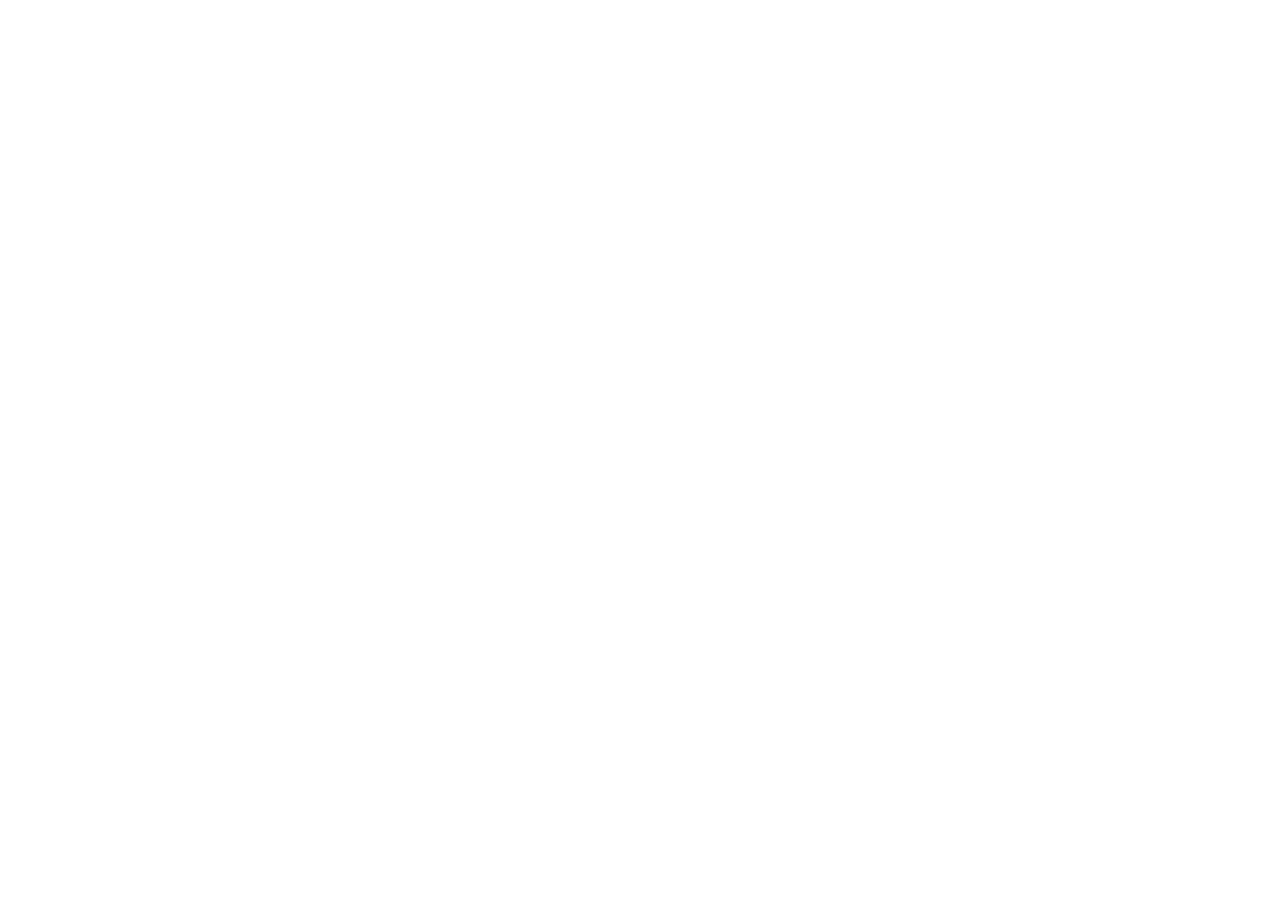
==== index.html @ 0ca25bd2 "burger button animation and few update" ====
<!doctype html>
<html class="no-js" lang="fr">

<!-- ------------------------------------------ -->

<head>
  <meta charset="utf-8">
  <title>.</title>
  <meta name="description" content="">
  <meta name="viewport" content="width=device-width, initial-scale=1">

  <meta property="og:title" content="">
  <meta property="og:type" content="">
  <meta property="og:url" content="">
  <meta property="og:image" content="">

  <link rel="manifest" href="site.webmanifest">
  <link rel="apple-touch-icon" href="icon.png">
  <!-- Place favicon.ico in the root directory -->

  <link rel="stylesheet" href="stylesheets/main.css">

  <meta name="theme-color" content="#fafafa">

</head>


<!-- ------------------------------------------ -->

<body class="body-hide-overflow">

  <div class="nav-center">
    <nav class="mainNav">
      <ul>
        <li>
          <a href="#">ABOUT ME</a>
        </li>
        <li>
          <a href="#">PORTFOLIO</a>
        </li>
        <li>
          <a href="#">PARCOURS</a>
        </li>
        <li>
          <a href="#">CONTACT</a>
        </li>
      </ul>
    </nav>
    <div class="burger-button"></div>
  </div>

  <div class="parallax__container">

    <!-- __________________________________________________________________ -->
    <article class="parallax__heading">
      <h1 class="general-h1">Lorem Ipsum</h1>
    </article>

    <div class="parallax__group">
    </div>
    <!-- __________________________________________________________________ -->

    <main>
      <!-- __________________________________________________________________ -->
      <div class="container-aboutme">

        <section class="aboutme">
          <h2 class="general-h2">
            Laurent Magrez
          </h2>
          <h3 class="general-h3">Junior Web Développeur</h3>
          <p class="general-p testparagraph">Lorem ipsum dolor sit amet consectetur adipisicing elit.
            Perferendis, dolorem dolor possimus debitis, optio unde harum corporis necessitatibus
            fugiat iste amet, eum maxime culpa atque ea laudantium at voluptatem obcaecati voluptate excepturi vitae.
            Consequuntur voluptates aspernatur esse at illo dolorem nemo, dignissimos a sequi quo omnis excepturi,
            aliquid velit maxime.
          </p>

          <figure>
            <img class="img-general-style mypic" src="img/test-picture-erased-4.png" alt="">
          </figure>

          <div class="aboutme__container-buttons">
            <button class="button-general aboutme__button-work">
              PORTFOLIO
            </button>

            <button class="button-general aboutme__button-contact">
              CONTACT
            </button>

          </div>

        </section>
      </div>
      <!-- __________________________________________________________________ -->

      <section class="tempcontent">
        <p class="contenttemp">
          Lorem ipsum dolor sit amet consectetur
          adipisicing elit. Ratione cumque consectetur porro doloremque
          accusamus neque repellat vero soluta saepe omnis vitae, corporis
          ipsum unde fugiat in eaque necessitatibus assumenda exercitationem
          ducimus doloribus, quos eius amet! Soluta deserunt ullam, ipsam omnis,
          rerum nam eveniet distinctio corporis sequi ab quidem voluptas deleniti
          voluptatum modi. Alias aliquam quod dolore vitae accusantium dolorem, hic molestiae, nemo
          voluptatem magni nesciunt iure dolorum nostrum accusamus possimus! Aspernatur provident eum adipisci
          dolore ratione possimus maxime accusamus alias omnis asperiores ipsa culpa iste quasi saepe, sapiente ullam!
          Repellendus error cumque nemo harum suscipit tempore quae vero accusantium deleniti!
        </p>
      </section>

    </main>

  </div>

</body>


<script type="text/javascript" src="js/navigation.js"></script>
</html>
---- stylesheets/main.css ----
/* GRIDS */
/* FLEX */
/*! normalize.css v8.0.1 | MIT License | github.com/necolas/normalize.css */
/* Document
   ========================================================================== */
/**
 * 1. Correct the line height in all browsers.
 * 2. Prevent adjustments of font size after orientation changes in iOS.
 */
@import url("https://fonts.googleapis.com/css2?family=Smooch+Sans:wght@100;200;300;400;500;600;700;800;900&display=swap");
html {
  line-height: 1.15;
  /* 1 */
  -webkit-text-size-adjust: 100%;
  /* 2 */
}

/* Sections
   ========================================================================== */
/**
 * Remove the margin in all browsers.
 */
body {
  margin: 0;
}

/**
 * Render the `main` element consistently in IE.
 */
main {
  display: block;
}

/**
 * Correct the font size and margin on `h1` elements within `section` and
 * `article` contexts in Chrome, Firefox, and Safari.
 */
h1 {
  font-size: 2em;
  margin: 0.67em 0;
}

/* Grouping content
   ========================================================================== */
/**
 * 1. Add the correct box sizing in Firefox.
 * 2. Show the overflow in Edge and IE.
 */
hr {
  box-sizing: content-box;
  /* 1 */
  height: 0;
  /* 1 */
  overflow: visible;
  /* 2 */
}

/**
 * 1. Correct the inheritance and scaling of font size in all browsers.
 * 2. Correct the odd `em` font sizing in all browsers.
 */
pre {
  font-family: monospace, monospace;
  /* 1 */
  font-size: 1em;
  /* 2 */
}

/* Text-level semantics
   ========================================================================== */
/**
 * Remove the gray background on active links in IE 10.
 */
a {
  background-color: transparent;
}

/**
 * 1. Remove the bottom border in Chrome 57-
 * 2. Add the correct text decoration in Chrome, Edge, IE, Opera, and Safari.
 */
abbr[title] {
  border-bottom: none;
  /* 1 */
  text-decoration: underline;
  /* 2 */
  -webkit-text-decoration: underline dotted;
          text-decoration: underline dotted;
  /* 2 */
}

/**
 * Add the correct font weight in Chrome, Edge, and Safari.
 */
b,
strong {
  font-weight: bolder;
}

/**
 * 1. Correct the inheritance and scaling of font size in all browsers.
 * 2. Correct the odd `em` font sizing in all browsers.
 */
code,
kbd,
samp {
  font-family: monospace, monospace;
  /* 1 */
  font-size: 1em;
  /* 2 */
}

/**
 * Add the correct font size in all browsers.
 */
small {
  font-size: 80%;
}

/**
 * Prevent `sub` and `sup` elements from affecting the line height in
 * all browsers.
 */
sub,
sup {
  font-size: 75%;
  line-height: 0;
  position: relative;
  vertical-align: baseline;
}

sub {
  bottom: -0.25em;
}

sup {
  top: -0.5em;
}

/* Embedded content
   ========================================================================== */
/**
 * Remove the border on images inside links in IE 10.
 */
img {
  border-style: none;
}

/* Forms
   ========================================================================== */
/**
 * 1. Change the font styles in all browsers.
 * 2. Remove the margin in Firefox and Safari.
 */
button,
input,
optgroup,
select,
textarea {
  font-family: inherit;
  /* 1 */
  font-size: 100%;
  /* 1 */
  line-height: 1.15;
  /* 1 */
  margin: 0;
  /* 2 */
}

/**
 * Show the overflow in IE.
 * 1. Show the overflow in Edge.
 */
button,
input {
  /* 1 */
  overflow: visible;
}

/**
 * Remove the inheritance of text transform in Edge, Firefox, and IE.
 * 1. Remove the inheritance of text transform in Firefox.
 */
button,
select {
  /* 1 */
  text-transform: none;
}

/**
 * Correct the inability to style clickable types in iOS and Safari.
 */
button,
[type=button],
[type=reset],
[type=submit] {
  -webkit-appearance: button;
}

/**
 * Remove the inner border and padding in Firefox.
 */
button::-moz-focus-inner,
[type=button]::-moz-focus-inner,
[type=reset]::-moz-focus-inner,
[type=submit]::-moz-focus-inner {
  border-style: none;
  padding: 0;
}

/**
 * Restore the focus styles unset by the previous rule.
 */
button:-moz-focusring,
[type=button]:-moz-focusring,
[type=reset]:-moz-focusring,
[type=submit]:-moz-focusring {
  outline: 1px dotted ButtonText;
}

/**
 * Correct the padding in Firefox.
 */
fieldset {
  padding: 0.35em 0.75em 0.625em;
}

/**
 * 1. Correct the text wrapping in Edge and IE.
 * 2. Correct the color inheritance from `fieldset` elements in IE.
 * 3. Remove the padding so developers are not caught out when they zero out
 *    `fieldset` elements in all browsers.
 */
legend {
  box-sizing: border-box;
  /* 1 */
  color: inherit;
  /* 2 */
  display: table;
  /* 1 */
  max-width: 100%;
  /* 1 */
  padding: 0;
  /* 3 */
  white-space: normal;
  /* 1 */
}

/**
 * Add the correct vertical alignment in Chrome, Firefox, and Opera.
 */
progress {
  vertical-align: baseline;
}

/**
 * Remove the default vertical scrollbar in IE 10+.
 */
textarea {
  overflow: auto;
}

/**
 * 1. Add the correct box sizing in IE 10.
 * 2. Remove the padding in IE 10.
 */
[type=checkbox],
[type=radio] {
  box-sizing: border-box;
  /* 1 */
  padding: 0;
  /* 2 */
}

/**
 * Correct the cursor style of increment and decrement buttons in Chrome.
 */
[type=number]::-webkit-inner-spin-button,
[type=number]::-webkit-outer-spin-button {
  height: auto;
}

/**
 * 1. Correct the odd appearance in Chrome and Safari.
 * 2. Correct the outline style in Safari.
 */
[type=search] {
  -webkit-appearance: textfield;
  /* 1 */
  outline-offset: -2px;
  /* 2 */
}

/**
 * Remove the inner padding in Chrome and Safari on macOS.
 */
[type=search]::-webkit-search-decoration {
  -webkit-appearance: none;
}

/**
 * 1. Correct the inability to style clickable types in iOS and Safari.
 * 2. Change font properties to `inherit` in Safari.
 */
::-webkit-file-upload-button {
  -webkit-appearance: button;
  /* 1 */
  font: inherit;
  /* 2 */
}

/* Interactive
   ========================================================================== */
/*
 * Add the correct display in Edge, IE 10+, and Firefox.
 */
details {
  display: block;
}

/*
 * Add the correct display in all browsers.
 */
summary {
  display: list-item;
}

/* Misc
   ========================================================================== */
/**
 * Add the correct display in IE 10+.
 */
template {
  display: none;
}

/**
 * Add the correct display in IE 10.
 */
[hidden] {
  display: none;
}

/**
 * Set up a decent box model on the root element
 */
html {
  box-sizing: border-box;
}

/**
 * Make all elements from the DOM inherit from the parent box-sizing
 * Since `*` has a specificity of 0, it does not override the `html` value
 * making all elements inheriting from the root box-sizing value
 * See: https://css-tricks.com/inheriting-box-sizing-probably-slightly-better-best-practice/
 */
*,
*::before,
*::after {
  box-sizing: inherit;
}

/**
 * Basic styles for links
 */
a {
  color: #e50050;
  text-decoration: none;
}
a:hover, a:active, a:focus {
  color: #222222;
  text-decoration: underline;
}

ul,
li,
p,
h1,
h2,
h3,
h4,
img,
figure,
article,
section,
main,
header,
nav,
footer,
a,
body,
html {
  margin: 0;
  padding: 0;
  list-style-type: none;
  text-decoration: none;
  color: unset;
}

a:hover {
  text-decoration: none;
}

.img-general-style {
  width: 100%;
  aspect-ratio: 1;
  -o-object-fit: cover;
     object-fit: cover;
}

.general-h1 {
  font-family: "Molot", sans-serif;
  letter-spacing: 0.16rem;
  color: white;
  font-size: 4rem;
}
.general-h1::first-letter {
  font-size: 6rem;
}

.general-h2 {
  font-family: "Smooch Sans", sans-serif;
  font-size: 2rem;
  letter-spacing: 0.03rem;
  font-weight: 800;
}
.general-h2::first-letter {
  font-size: 2.4rem;
}

.general-h3 {
  font-family: "Smooch Sans", sans-serif;
  font-size: 1.5rem;
  letter-spacing: 0.03rem;
  font-weight: 600;
}

.general-p {
  font-family: "Smooch Sans", sans-serif;
  font-size: 1.1rem;
  font-weight: 400;
}

@font-face {
  font-family: "Molot";
  src: url("../fonts/molot-webfont.woff2") format("woff2"), url("../fonts/molot-webfont.woff") format("woff");
}
/**
 * Basic typography style for copy text
 */
body {
  color: #222222;
  font: normal 125%/1.4 "Open Sans", "Helvetica Neue Light", "Helvetica Neue", "Helvetica", "Arial", sans-serif;
}

body {
  font-size: 10px;
}

/**
 * Clear inner floats
 */
.clearfix::after {
  clear: both;
  content: "";
  display: table;
}

/**
 * Main content containers
 * 1. Make the container full-width with a maximum width
 * 2. Center it in the viewport
 * 3. Leave some space on the edges, especially valuable on small screens
 */
.container {
  max-width: 1180px;
  /* 1 */
  margin-left: auto;
  /* 2 */
  margin-right: auto;
  /* 2 */
  padding-left: 20px;
  /* 3 */
  padding-right: 20px;
  /* 3 */
  width: 100%;
  /* 1 */
}

/**
 * Hide text while making it readable for screen readers
 * 1. Needed in WebKit-based browsers because of an implementation bug;
 *    See: https://code.google.com/p/chromium/issues/detail?id=457146
 */
.hide-text {
  overflow: hidden;
  padding: 0;
  /* 1 */
  text-indent: 101%;
  white-space: nowrap;
}

/**
 * Hide element while making it readable for screen readers
 * Shamelessly borrowed from HTML5Boilerplate:
 * https://github.com/h5bp/html5-boilerplate/blob/master/src/css/main.css#L119-L133
 */
.visually-hidden {
  border: 0;
  clip: rect(0 0 0 0);
  height: 1px;
  margin: -1px;
  overflow: hidden;
  padding: 0;
  position: absolute;
  width: 1px;
}

nav {
  display: flex;
  justify-content: center;
  gap: 0;
  position: fixed;
  top: 35px;
  right: 25px;
  z-index: 1;
  margin-inline: auto;
  background-color: rgba(0, 0, 0, 0.842);
  width: 2.3rem;
  transform: scaleY(0);
  opacity: 0;
  transform-origin: top right;
  transition: transform 0.3s ease-in-out, width 0.3s ease-in-out, opacity 0.3s ease-in-out;
}
nav ul {
  display: flex;
  flex-direction: column;
  justify-content: center;
  gap: 3rem;
  margin: 4rem 0;
  font-size: 1.5rem;
  font-family: "Molot", sans-serif;
  letter-spacing: 0.08rem;
  color: #e7e2e2;
}

.js-navbarOpen {
  transform: scaleY(1);
  width: 75%;
  opacity: 1;
}

@media only screen and (min-width: 1024px) {
  .nav-center nav {
    margin-left: 40%;
    width: 60%;
    background-color: rgba(255, 255, 255, 0);
  }
  .nav-center nav ul {
    display: flex;
    flex-direction: row;
    justify-content: space-around;
    gap: 3rem;
    margin-top: 0.5rem;
    padding-bottom: 0;
  }
}
@supports ((-webkit-backdrop-filter: blur(6px)) or (backdrop-filter: blur(6px))) {
  nav {
    background-color: rgba(0, 0, 0, 0.651);
    -webkit-backdrop-filter: blur(6px);
            backdrop-filter: blur(6px);
  }
}
.button-general {
  cursor: pointer;
  text-decoration: none;
  border: none;
  padding: 1rem;
  width: 6rem;
  transition: 0.2s ease-in-out;
}

.aboutme__button-work {
  background-color: #0d8cac;
  color: white;
}

.aboutme__button-work:hover {
  box-shadow: -1.5rem 0.5rem 0 rgba(66, 66, 66, 0.445);
  transform: translate(0, -5%);
}

.aboutme__button-work:active {
  background-color: #075264;
}

.aboutme__button-contact:hover {
  box-shadow: 1.5rem 0.5rem 0 rgba(58, 56, 56, 0.445);
  transform: translate(0, -5%);
}

.burger-button {
  z-index: 10;
  position: fixed;
  top: 25px;
  right: 25px;
  height: 0.3rem;
  width: 2.3rem;
  padding: 12px 0;
  cursor: pointer;
  background-color: white;
  background-clip: content-box;
  box-sizing: content-box;
  transition: background 50ms ease-in-out 0.2s;
}
.burger-button::before, .burger-button::after {
  z-index: 3;
  content: "";
  position: absolute;
  top: 0;
  left: 0;
  height: 0.3rem;
  width: 100%;
  background-color: white;
  transition: top 0.1s ease-in 0.2s, transform 0.1s ease-in 0s;
}
.burger-button::before {
  top: 0;
}
.burger-button::after {
  top: 83%;
}

.js-burgerButtonChange {
  background-color: transparent;
}
.js-burgerButtonChange::before, .js-burgerButtonChange::after {
  transition: top 0.1s ease-in 0s, transform 0.1s ease-in 0.2s;
  top: 50%;
}
.js-burgerButtonChange::before {
  transform: rotate(-45deg) scale(1.2);
}
.js-burgerButtonChange::after {
  transform: rotate(45deg) scale(1.2);
}

.flex-container {
  margin-inline: auto;
  max-width: 40%;
}

.flextest {
  display: flex;
  gap: 1rem;
  margin: 5rem 0;
}

.box {
  height: 5rem;
  width: 100%;
  border: 3px solid black;
}

.box2 {
  height: 5rem;
  width: 100%;
  border: 3px solid red;
}

.custom-btn {
  width: 130px;
  height: 40px;
  color: #fff;
  border-radius: 5px;
  padding: 10px 25px;
  font-family: "Lato", sans-serif;
  font-weight: 500;
  cursor: pointer;
  transition: all 0.3s ease;
  position: relative;
  outline: none;
}

.btn-3 {
  margin-top: 5rem;
  position: relative;
  background: #00acee;
  background: linear-gradient(0deg, #00acee 0%, #027efb 100%);
  width: 130px;
  height: 40px;
  line-height: 42px;
  padding: 0;
  border: none;
}

.btn-3 span {
  position: relative;
  display: block;
  width: 100%;
  height: 100%;
}

.btn-3:before,
.btn-3:after {
  position: absolute;
  content: "";
  right: 0;
  top: 0;
  background: #027efb;
  transition: all 0.3s ease;
}

.btn-3:before {
  height: 0%;
  width: 2px;
}

.btn-3:after {
  width: 0%;
  height: 2px;
}

.btn-3:hover {
  background: transparent;
  box-shadow: none;
}

.btn-3:hover:before {
  height: 100%;
}

.btn-3:hover:after {
  width: 100%;
}

.btn-3 span:hover {
  color: #027efb;
}

.btn-3 span:before,
.btn-3 span:after {
  position: absolute;
  content: "";
  left: 0;
  bottom: 0;
  background: #027efb;
  transition: all 0.3s ease;
}

.btn-3 span:before {
  width: 2px;
  height: 0%;
}

.btn-3 span:after {
  width: 0%;
  height: 2px;
}

.btn-3 span:hover:before {
  height: 100%;
}

.btn-3 span:hover:after {
  width: 100%;
}

.body-hide-overflow {
  overflow: hidden;
}

.parallax__container {
  overflow-x: hidden;
  overflow-y: auto;
  height: 100vh;
  perspective: 10px;
}

.parallax__group {
  position: relative;
  transform-style: preserve-3d;
  z-index: -2;
  height: 100vh;
}

.parallax__group::before {
  content: "";
  position: absolute;
  inset: 0;
  background-image: url("../img/pexels-artem-saranin-1202840.jpg");
  background-size: cover;
  background-position: 50% 50%;
  transform: translateZ(-9px) scale(1.95);
  min-height: 100vh;
}

.parallax__heading {
  z-index: -1;
  position: absolute;
  top: 50%;
  left: 55%;
  transform: translateZ(-7px) scale(1.2);
}

main {
  background-color: #afb3b6;
}

.container-aboutme {
  margin-inline: 1rem;
}
.container-aboutme .aboutme {
  isolation: isolate;
  padding: 2rem 1rem;
  display: grid;
  gap: 0.5rem;
}
.container-aboutme .aboutme h2 {
  margin-left: 1.5rem;
}
.container-aboutme .aboutme h3 {
  margin-left: 2.4rem;
  line-height: 0.2rem;
  margin-bottom: 0.8rem;
}
.container-aboutme .aboutme p {
  margin: 1rem 2rem;
}
.container-aboutme .aboutme figure {
  position: relative;
  margin: 1rem 2rem;
  grid-row: 3/4;
  justify-self: end;
  max-width: 45%;
}
.container-aboutme .aboutme figure::after {
  z-index: -1;
  content: "";
  position: absolute;
  background-color: peru;
  top: 55%;
  left: 10%;
  transform: translate(-50%, -50%);
  width: 120%;
  height: 100%;
}
.container-aboutme .aboutme .aboutme__container-buttons {
  justify-self: center;
  display: flex;
  gap: 2rem;
}
.container-aboutme .aboutme img {
  aspect-ratio: 0.8/1;
  box-shadow: -0.5rem 0.5rem 4px 0 rgba(27, 23, 23, 0.151);
}

.tempcontent {
  background-color: #6d6767;
  color: white;
  font-size: 1.3rem;
}

.contenttemp {
  padding: 2rem;
}/*# sourceMappingURL=main.css.map */
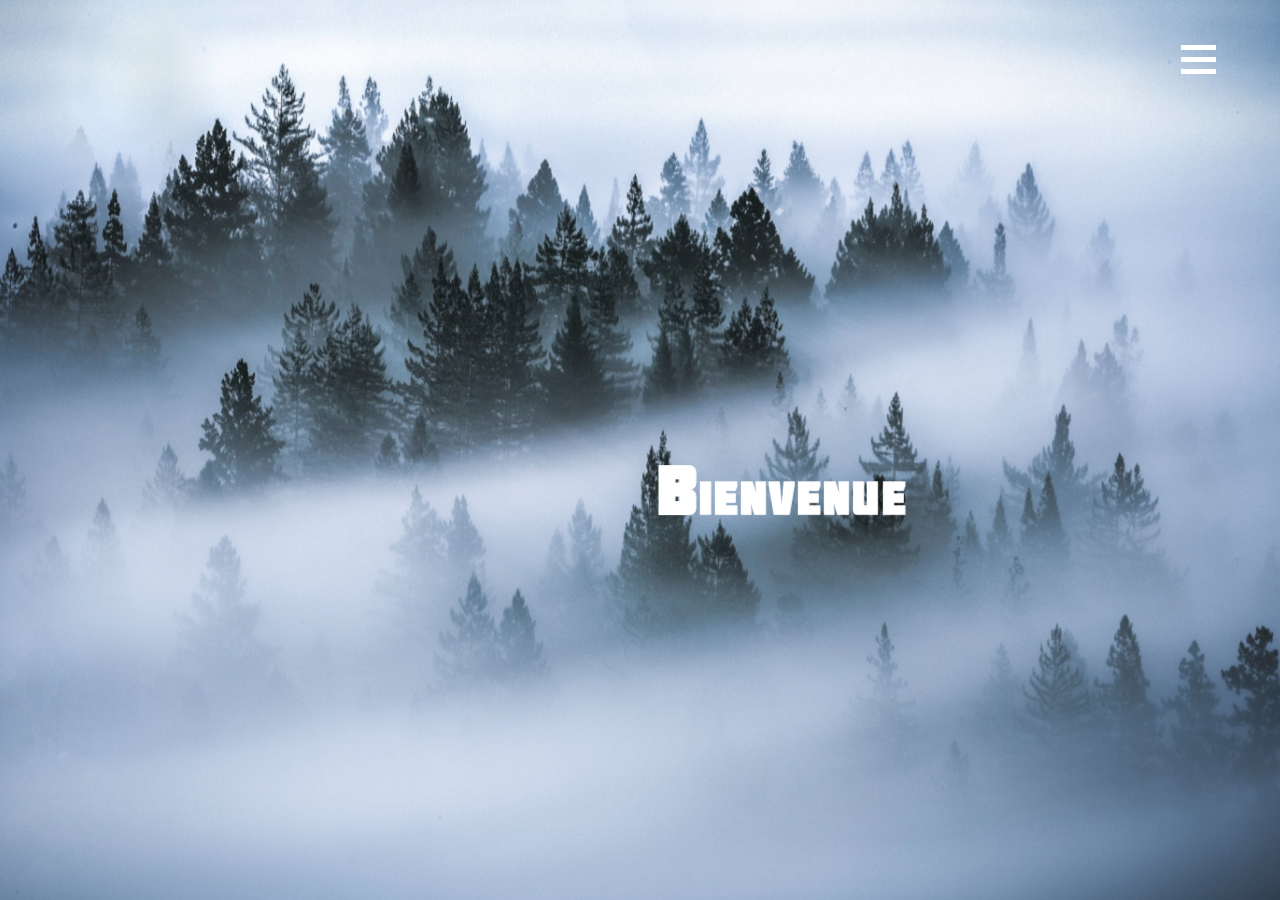
==== commit 017f4c8a: "updated color sheme, fixed somes media" ====
--- a/index.html
+++ b/index.html
@@ -25,50 +25,54 @@
 </head>
 
 
-<!-- ------------------------------------------ -->
+
 
 <body class="body-hide-overflow">
 
-  <div class="nav-center">
-    <nav class="mainNav">
-      <ul>
-        <li>
-          <a href="#">ABOUT ME</a>
-        </li>
-        <li>
-          <a href="#">PORTFOLIO</a>
-        </li>
-        <li>
-          <a href="#">PARCOURS</a>
-        </li>
-        <li>
-          <a href="#">CONTACT</a>
-        </li>
-      </ul>
-    </nav>
-    <div class="burger-button"></div>
-  </div>
-
+  <!-- NAV ------------------------------------------------ -->
+  <nav class="mainNav">
+    <ul>
+      <li>
+        <a class="menu-general-a menu-pos0" href="#aboutme-id-link">ABOUT ME</a>
+      </li>
+      <li>
+        <a class="menu-general-a menu-pos1" href="#portfolio-id-link">PORTFOLIO</a>
+      </li>
+      <li>
+        <a class="menu-general-a menu-pos2" href="#">PARCOURS</a>
+      </li>
+      <li>
+        <a class="menu-general-a menu-pos3" href="#">CONTACT</a>
+      </li>
+    </ul>
+  </nav>
+  <div class="burger-button"></div>
+
+  <!-- PARALLAX ------------------------------------------------ -->
   <div class="parallax__container">
 
-    <!-- __________________________________________________________________ -->
+
     <article class="parallax__heading">
-      <h1 class="general-h1">Lorem Ipsum</h1>
+      <h1 class="general-h1">Bienvenue</h1>
     </article>
 
     <div class="parallax__group">
     </div>
-    <!-- __________________________________________________________________ -->
+
 
     <main>
-      <!-- __________________________________________________________________ -->
+      <!-- ABOUT ME SECTION ------------------------------------------------ -->
+      <!-- ------------------------------------------------------------------ -->
+      <!-- ------------------------------------------------------------------ -->
       <div class="container-aboutme">
 
-        <section class="aboutme">
-          <h2 class="general-h2">
-            Laurent Magrez
-          </h2>
-          <h3 class="general-h3">Junior Web Développeur</h3>
+        <section id="aboutme-id-link" class="aboutme">
+          <div class="aboutme-titles">
+            <h2 class="general-h2">
+              Laurent Magrez
+            </h2>
+            <h3 class="general-h3">Junior Web Développeur</h3>
+          </div>
           <p class="general-p testparagraph">Lorem ipsum dolor sit amet consectetur adipisicing elit.
             Perferendis, dolorem dolor possimus debitis, optio unde harum corporis necessitatibus
             fugiat iste amet, eum maxime culpa atque ea laudantium at voluptatem obcaecati voluptate excepturi vitae.
@@ -82,7 +86,7 @@
 
           <div class="aboutme__container-buttons">
             <button class="button-general aboutme__button-work">
-              PORTFOLIO
+              CV
             </button>
 
             <button class="button-general aboutme__button-contact">
@@ -93,23 +97,158 @@
 
         </section>
       </div>
-      <!-- __________________________________________________________________ -->
-
-      <section class="tempcontent">
-        <p class="contenttemp">
-          Lorem ipsum dolor sit amet consectetur
-          adipisicing elit. Ratione cumque consectetur porro doloremque
-          accusamus neque repellat vero soluta saepe omnis vitae, corporis
-          ipsum unde fugiat in eaque necessitatibus assumenda exercitationem
-          ducimus doloribus, quos eius amet! Soluta deserunt ullam, ipsam omnis,
-          rerum nam eveniet distinctio corporis sequi ab quidem voluptas deleniti
-          voluptatum modi. Alias aliquam quod dolore vitae accusantium dolorem, hic molestiae, nemo
-          voluptatem magni nesciunt iure dolorum nostrum accusamus possimus! Aspernatur provident eum adipisci
-          dolore ratione possimus maxime accusamus alias omnis asperiores ipsa culpa iste quasi saepe, sapiente ullam!
-          Repellendus error cumque nemo harum suscipit tempore quae vero accusantium deleniti!
-        </p>
+
+
+      <!-- PORTFOLIO SECTION ------------------------------------------------ -->
+      <!-- ------------------------------------------------------------------ -->
+      <!-- ------------------------------------------------------------------ -->
+      <div class="portfolioBackground">
+
+        <section class="portfolior__container">
+          <h2 id="portfolio-id-link" class="general-h2">
+            Mes projets
+          </h2>
+
+          <div class="portfolio__grid">
+            <!-- _______________________________________________ -->
+
+
+            <article class="portfolio__article">
+
+              <figure>
+                <img class="img-general-style" src="img/Project-BabyPic.png"
+                  alt="Partie blog du project de site pour photographe bébé">
+              </figure>
+
+              <div class="portfolio__article-descriptif">
+                <div class="portfolio__article-arrow"></div>
+                <h3 class="general-h3">Baby pic Website</h3>
+                <ul class="project__tech-general">
+                  <li>HTML</li>
+                  <li>CSS</li>
+                  <li>SASS</li>
+                </ul>
+                <p class="general-p">
+                  Lorem ipsum dolor sit amet consectetur adipisicing elit.
+                  Numquam facilis recusandae facere eius? Nemo dignissimos,
+                  laborum illum cupiditate sit in quidem sint blanditiis
+                  doloribus quod maxime laboriosam. Doloremque, velit dolor.
+                  Lorem ipsum dolor sit, amet consectetur adipisicing elit.
+                  Ducimus sunt modi autem minus eos cumque.
+                </p>
+                <a class="portfolio__article-link-to-site" href="#"> Voir le site</a>
+              </div>
+            </article>
+
+
+            <!-- _______________________________________________ -->
+
+            <article class="portfolio__article">
+              <figure>
+                <img class="img-general-style" src="img/project-streetMap.png"
+                  alt="Site Map street art Lille, partie de la homepage">
+              </figure>
+
+              <div class="portfolio__article-descriptif">
+                <div class="portfolio__article-arrow"></div>
+                <h3 class="general-h3">StreetArt Lille</h3>
+                <ul class="project__tech-general">
+                  <li>HTML</li>
+                  <li>CSS</li>
+                  <li>SASS</li>
+                </ul>
+                <p class="general-p">
+                  Lorem ipsum dolor sit amet consectetur adipisicing elit.
+                  Numquam facilis recusandae facere eius? Nemo dignissimos,
+                  laborum illum cupiditate sit in quidem sint blanditiis
+                  doloribus quod maxime laboriosam. Doloremque, velit dolor.
+                  Lorem ipsum dolor sit, amet consectetur adipisicing elit.
+                  Ducimus sunt modi autem minus eos cumque.
+                </p>
+                <a class="portfolio__article-link-to-site" href="#"> Voir le site</a>
+              </div>
+            </article>
+
+
+            <!-- _______________________________________________ -->
+
+            <article class="portfolio__article">
+              <figure>
+                <img class="img-general-style" src="img/Project-AnakaoExpress.png"
+                  alt="Photo de la page trajet du site Anakao Express">
+              </figure>
+
+              <div class="portfolio__article-descriptif">
+                <div class="portfolio__article-arrow"></div>
+                <h3 class="general-h3">Anakao Express</h3>
+                <ul class="project__tech-general">
+                  <li>HTML</li>
+                  <li>CSS</li>
+                  <li>SASS</li>
+                  <li>JavaScript</li>
+                </ul>
+                <p class="general-p">
+                  Lorem ipsum dolor sit amet consectetur adipisicing elit.
+                  Numquam facilis recusandae facere eius? Nemo dignissimos,
+                  laborum illum cupiditate sit in quidem sint blanditiis
+                  doloribus quod maxime laboriosam. Doloremque, velit dolor.
+                  Lorem ipsum dolor sit, amet consectetur adipisicing elit.
+                  Ducimus sunt modi autem minus eos cumque.
+                </p>
+                <a class="portfolio__article-link-to-site" href="#"> Voir le site</a>
+              </div>
+            </article>
+
+
+            <!-- _______________________________________________ -->
+
+            <article class="portfolio__article">
+              <figure>
+                <img class="img-general-style" src="img/project-IOSProto.png"
+                  alt="Prototype de l'application IOS réalisé lors de l'AFP">
+              </figure>
+
+              <div class="portfolio__article-descriptif">
+                <div class="portfolio__article-arrow"></div>
+                <h3 class="general-h3">Baby pic Website</h3>
+                <ul class="project__tech-general">
+                  <li>SWIFT</li>
+                  <li>SWIFTUI</li>
+                </ul>
+                <p class="general-p">
+                  Lorem ipsum dolor sit amet consectetur adipisicing elit.
+                  Numquam facilis recusandae facere eius? Nemo dignissimos,
+                  laborum illum cupiditate sit in quidem sint blanditiis
+                  doloribus quod maxime laboriosam. Doloremque, velit dolor.
+                  Lorem ipsum dolor sit, amet consectetur adipisicing elit.
+                  Ducimus sunt modi autem minus eos cumque.
+                </p>
+                <a class="portfolio__article-link-to-site" href="#"> Voir le site</a>
+              </div>
+            </article>
+
+
+          </div>
+        </section>
+
+      </div>
+
+      <!-- PARCOURS SECTION ------------------------------------------------ -->
+      <!-- ------------------------------------------------------------------ -->
+      <!-- ------------------------------------------------------------------ -->
+
+      <section class="parcours__container">
+        <h2 class="general-h2"> Lorem Ipsum </h2>
+        
+        <article class="parcours__article">
+          
+
+        </article>
+
+
       </section>
 
+
     </main>
 
   </div>
@@ -118,4 +257,6 @@
 
 
 <script type="text/javascript" src="js/navigation.js"></script>
+<script type="text/javascript" src="js/general-effects.js"></script>
+
 </html>--- a/stylesheets/main.css
+++ b/stylesheets/main.css
@@ -369,7 +369,7 @@
 }
 a:hover, a:active, a:focus {
   color: #222222;
-  text-decoration: underline;
+  text-decoration: none;
 }
 
 ul,
@@ -401,6 +401,10 @@
   text-decoration: none;
 }
 
+a:active {
+  text-decoration: none;
+}
+
 .img-general-style {
   width: 100%;
   aspect-ratio: 1;
@@ -420,25 +424,26 @@
 
 .general-h2 {
   font-family: "Smooch Sans", sans-serif;
+  font-size: 4rem;
+  letter-spacing: 0.03rem;
+  font-weight: 800;
+}
+.general-h2::first-letter {
+  font-size: 4.8rem;
+}
+
+.general-h3 {
+  font-family: "Smooch Sans", sans-serif;
   font-size: 2rem;
   letter-spacing: 0.03rem;
-  font-weight: 800;
-}
-.general-h2::first-letter {
-  font-size: 2.4rem;
-}
-
-.general-h3 {
-  font-family: "Smooch Sans", sans-serif;
-  font-size: 1.5rem;
-  letter-spacing: 0.03rem;
   font-weight: 600;
 }
 
 .general-p {
   font-family: "Smooch Sans", sans-serif;
-  font-size: 1.1rem;
-  font-weight: 400;
+  font-size: 1.25rem;
+  font-weight: 500;
+  line-height: 1.95rem;
 }
 
 @font-face {
@@ -517,77 +522,151 @@
 }
 
 nav {
-  display: flex;
-  justify-content: center;
-  gap: 0;
   position: fixed;
-  top: 35px;
-  right: 25px;
   z-index: 1;
-  margin-inline: auto;
-  background-color: rgba(0, 0, 0, 0.842);
-  width: 2.3rem;
-  transform: scaleY(0);
-  opacity: 0;
-  transform-origin: top right;
-  transition: transform 0.3s ease-in-out, width 0.3s ease-in-out, opacity 0.3s ease-in-out;
+  top: 5%;
+  right: 5%;
 }
 nav ul {
-  display: flex;
-  flex-direction: column;
-  justify-content: center;
-  gap: 3rem;
-  margin: 4rem 0;
-  font-size: 1.5rem;
   font-family: "Molot", sans-serif;
   letter-spacing: 0.08rem;
   color: #e7e2e2;
 }
 
-.js-navbarOpen {
-  transform: scaleY(1);
-  width: 75%;
-  opacity: 1;
-}
-
-@media only screen and (min-width: 1024px) {
-  .nav-center nav {
-    margin-left: 40%;
-    width: 60%;
-    background-color: rgba(255, 255, 255, 0);
-  }
-  .nav-center nav ul {
-    display: flex;
-    flex-direction: row;
-    justify-content: space-around;
-    gap: 3rem;
-    margin-top: 0.5rem;
-    padding-bottom: 0;
-  }
-}
-@supports ((-webkit-backdrop-filter: blur(6px)) or (backdrop-filter: blur(6px))) {
-  nav {
-    background-color: rgba(0, 0, 0, 0.651);
-    -webkit-backdrop-filter: blur(6px);
-            backdrop-filter: blur(6px);
-  }
-}
+.menu-general-a {
+  display: flex;
+  justify-content: flex-end;
+  gap: 0;
+  position: absolute;
+  top: 0;
+  right: 0;
+  width: 2.2rem;
+  height: 0.3rem;
+  transition: background 0.15s, top 0.15s, width 0.15s, height 0.15s, font-size 0.1s;
+}
+
+.menu-pos0 {
+  top: 0;
+  background-color: white;
+}
+
+.menu-pos1 {
+  top: 12px;
+  background-color: white;
+}
+
+.menu-pos2 {
+  top: 24px;
+  background-color: white;
+}
+
+.menu-pos3 {
+  top: 24px;
+  background-color: white;
+}
+
+.menu-pos0 {
+  font-size: 0;
+}
+.menu-pos0:hover {
+  right: 15px;
+  transition: background 0.15s, top 0.15s, width 0.15s, height 0.15s, font-size 0.2s ease-in, right 0.2s;
+}
+
+.menu-pos1 {
+  font-size: 0;
+}
+.menu-pos1:hover {
+  right: 15px;
+  transition: background 0.15s, top 0.15s, width 0.15s, height 0.15s, font-size 0.2s ease-in, right 0.2s;
+}
+
+.menu-pos2 {
+  font-size: 0;
+}
+.menu-pos2:hover {
+  right: 15px;
+  transition: background 0.15s, top 0.15s, width 0.15s, height 0.15s, font-size 0.2s ease-in, right 0.2s;
+}
+
+.menu-pos3 {
+  font-size: 0;
+}
+.menu-pos3:hover {
+  right: 15px;
+  transition: background 0.15s, top 0.15s, width 0.15s, height 0.15s, font-size 0.2s ease-in, right 0.2s;
+}
+
+.js-menu-open {
+  height: 75px;
+  width: 300px;
+  padding: 5px 20px 0 0;
+}
+
+.js-menu-open-pos0 {
+  background-color: rgba(104, 119, 146, 0.95);
+}
+
+.js-menu-open-pos1 {
+  background-color: rgba(99, 106, 119, 0.95);
+}
+
+.js-menu-open-pos2 {
+  background-color: rgba(84, 85, 88, 0.95);
+}
+
+.js-menu-open-pos3 {
+  background-color: rgba(45, 45, 46, 0.95);
+  height: 140px;
+}
+
+.js-menu-open-pos0 {
+  font-size: 1.5rem;
+  top: calc(5% + 40px + 0px);
+  box-shadow: -0.8rem 0.8rem 10px 0 rgba(27, 23, 23, 0.308);
+  transition: background 0.4s ease-out 0.35s, top 0.4s ease-out 0.35s, height 0.4s ease-out 0.35s, width 0.4s ease-out 0.35s, font-size 0.4s 0.5s, right 0.2s;
+}
+
+.js-menu-open-pos1 {
+  font-size: 1.5rem;
+  top: calc(5% + 40px + 75px);
+  box-shadow: -0.8rem 0.8rem 10px 0 rgba(27, 23, 23, 0.308);
+  transition: background 0.4s ease-out 0.25s, top 0.4s ease-out 0.25s, height 0.4s ease-out 0.25s, width 0.4s ease-out 0.25s, font-size 0.4s 0.5s, right 0.2s;
+}
+
+.js-menu-open-pos2 {
+  font-size: 1.5rem;
+  top: calc(5% + 40px + 150px);
+  box-shadow: -0.8rem 0.8rem 10px 0 rgba(27, 23, 23, 0.308);
+  transition: background 0.4s ease-out 0.15s, top 0.4s ease-out 0.15s, height 0.4s ease-out 0.15s, width 0.4s ease-out 0.15s, font-size 0.4s 0.5s, right 0.2s;
+}
+
+.js-menu-open-pos3 {
+  font-size: 1.5rem;
+  top: calc(5% + 40px + 225px);
+  box-shadow: -0.8rem 0.8rem 10px 0 rgba(27, 23, 23, 0.308);
+  transition: background 0.4s ease-out 0.05s, top 0.4s ease-out 0.05s, height 0.4s ease-out 0.05s, width 0.4s ease-out 0.05s, font-size 0.4s 0.5s, right 0.2s;
+}
+
 .button-general {
   cursor: pointer;
   text-decoration: none;
   border: none;
-  padding: 1rem;
-  width: 6rem;
+  padding: 1.5rem;
+  width: 9rem;
+  font-weight: 600;
+  font-size: 1rem;
+  box-shadow: -0.3rem 0.3rem 4px 0 rgba(27, 23, 23, 0.151);
   transition: 0.2s ease-in-out;
 }
 
 .aboutme__button-work {
-  background-color: #0d8cac;
+  background-color: #5285af;
   color: white;
 }
 
 .aboutme__button-work:hover {
-  box-shadow: -1.5rem 0.5rem 0 rgba(66, 66, 66, 0.445);
+  box-shadow: -0.3rem 0.5rem 0 rgba(66, 66, 66, 0.445);
   transform: translate(0, -5%);
 }
 
@@ -596,175 +675,74 @@
 }
 
 .aboutme__button-contact:hover {
-  box-shadow: 1.5rem 0.5rem 0 rgba(58, 56, 56, 0.445);
+  box-shadow: -0.3rem 0.5rem 0 rgba(66, 66, 66, 0.445);
   transform: translate(0, -5%);
 }
 
 .burger-button {
   z-index: 10;
   position: fixed;
-  top: 25px;
-  right: 25px;
-  height: 0.3rem;
-  width: 2.3rem;
-  padding: 12px 0;
+  top: 5%;
+  right: 5%;
+  padding: 17px 1.1rem;
   cursor: pointer;
-  background-color: white;
-  background-clip: content-box;
-  box-sizing: content-box;
-  transition: background 50ms ease-in-out 0.2s;
 }
 .burger-button::before, .burger-button::after {
   z-index: 3;
   content: "";
   position: absolute;
-  top: 0;
+  top: 12px;
   left: 0;
   height: 0.3rem;
   width: 100%;
+  background-color: transparent;
+  transition: transform 0.1s ease-in 0s, background 0.1s ease 0.1s;
+}
+
+.js-burgerButtonChange::before, .js-burgerButtonChange::after {
   background-color: white;
-  transition: top 0.1s ease-in 0.2s, transform 0.1s ease-in 0s;
-}
-.burger-button::before {
-  top: 0;
-}
-.burger-button::after {
-  top: 83%;
-}
-
-.js-burgerButtonChange {
-  background-color: transparent;
-}
-.js-burgerButtonChange::before, .js-burgerButtonChange::after {
-  transition: top 0.1s ease-in 0s, transform 0.1s ease-in 0.2s;
-  top: 50%;
+  transition: transform 0.1s ease-in 0.45s, background 0.1s ease-in-out 0.4s;
 }
 .js-burgerButtonChange::before {
-  transform: rotate(-45deg) scale(1.2);
+  transform: rotate(-45deg);
 }
 .js-burgerButtonChange::after {
-  transform: rotate(45deg) scale(1.2);
-}
-
-.flex-container {
-  margin-inline: auto;
-  max-width: 40%;
-}
-
-.flextest {
-  display: flex;
-  gap: 1rem;
-  margin: 5rem 0;
-}
-
-.box {
-  height: 5rem;
-  width: 100%;
-  border: 3px solid black;
-}
-
-.box2 {
-  height: 5rem;
-  width: 100%;
-  border: 3px solid red;
-}
-
-.custom-btn {
-  width: 130px;
+  transform: rotate(45deg);
+}
+
+.portfolio__article-arrow {
+  position: relative;
+  width: 40px;
   height: 40px;
-  color: #fff;
-  border-radius: 5px;
-  padding: 10px 25px;
-  font-family: "Lato", sans-serif;
-  font-weight: 500;
+}
+.portfolio__article-arrow:before, .portfolio__article-arrow:after {
+  content: "";
+  position: absolute;
+  left: 23%;
+  top: 30%;
+  width: 0.3rem;
+  height: 1.6rem;
+  background: white;
+  transform: rotate(-135deg);
+  transition: 0.5s transform;
+}
+.portfolio__article-arrow:after {
+  transform: rotate(135deg);
+  left: 63%;
+}
+.portfolio__article-arrow:hover {
   cursor: pointer;
-  transition: all 0.3s ease;
-  position: relative;
-  outline: none;
-}
-
-.btn-3 {
-  margin-top: 5rem;
-  position: relative;
-  background: #00acee;
-  background: linear-gradient(0deg, #00acee 0%, #027efb 100%);
-  width: 130px;
-  height: 40px;
-  line-height: 42px;
-  padding: 0;
-  border: none;
-}
-
-.btn-3 span {
-  position: relative;
-  display: block;
-  width: 100%;
-  height: 100%;
-}
-
-.btn-3:before,
-.btn-3:after {
-  position: absolute;
-  content: "";
-  right: 0;
-  top: 0;
-  background: #027efb;
-  transition: all 0.3s ease;
-}
-
-.btn-3:before {
-  height: 0%;
-  width: 2px;
-}
-
-.btn-3:after {
-  width: 0%;
-  height: 2px;
-}
-
-.btn-3:hover {
-  background: transparent;
-  box-shadow: none;
-}
-
-.btn-3:hover:before {
-  height: 100%;
-}
-
-.btn-3:hover:after {
-  width: 100%;
-}
-
-.btn-3 span:hover {
-  color: #027efb;
-}
-
-.btn-3 span:before,
-.btn-3 span:after {
-  position: absolute;
-  content: "";
-  left: 0;
-  bottom: 0;
-  background: #027efb;
-  transition: all 0.3s ease;
-}
-
-.btn-3 span:before {
-  width: 2px;
-  height: 0%;
-}
-
-.btn-3 span:after {
-  width: 0%;
-  height: 2px;
-}
-
-.btn-3 span:hover:before {
-  height: 100%;
-}
-
-.btn-3 span:hover:after {
-  width: 100%;
+}
+
+.js-arrow-activate:before {
+  transform: rotate(-45deg);
+}
+.js-arrow-activate:after {
+  transform: rotate(45deg);
+}
+
+html {
+  scroll-behavior: smooth;
 }
 
 .body-hide-overflow {
@@ -789,9 +767,9 @@
   content: "";
   position: absolute;
   inset: 0;
-  background-image: url("../img/pexels-artem-saranin-1202840.jpg");
+  background-image: url("../img/pexels-photo-2529973.jpeg");
   background-size: cover;
-  background-position: 50% 50%;
+  background-position: 50% 80%;
   transform: translateZ(-9px) scale(1.95);
   min-height: 100vh;
 }
@@ -805,33 +783,31 @@
 }
 
 main {
-  background-color: #afb3b6;
+  background-color: #4c5053;
 }
 
 .container-aboutme {
-  margin-inline: 1rem;
+  color: white;
 }
 .container-aboutme .aboutme {
   isolation: isolate;
-  padding: 2rem 1rem;
+  padding: 2rem 1rem 6rem 1rem;
   display: grid;
   gap: 0.5rem;
 }
 .container-aboutme .aboutme h2 {
-  margin-left: 1.5rem;
+  margin-left: 0.5rem;
 }
 .container-aboutme .aboutme h3 {
-  margin-left: 2.4rem;
-  line-height: 0.2rem;
-  margin-bottom: 0.8rem;
+  margin-left: 0.8rem;
 }
 .container-aboutme .aboutme p {
-  margin: 1rem 2rem;
+  margin: 4rem 1rem;
 }
 .container-aboutme .aboutme figure {
   position: relative;
-  margin: 1rem 2rem;
-  grid-row: 3/4;
+  margin: 3rem 2rem;
+  grid-row: 2/3;
   justify-self: end;
   max-width: 45%;
 }
@@ -839,29 +815,212 @@
   z-index: -1;
   content: "";
   position: absolute;
-  background-color: peru;
-  top: 55%;
+  background-color: #5285af;
+  top: 70%;
   left: 10%;
   transform: translate(-50%, -50%);
   width: 120%;
   height: 100%;
 }
 .container-aboutme .aboutme .aboutme__container-buttons {
-  justify-self: center;
   display: flex;
-  gap: 2rem;
+  justify-content: center;
+  gap: 20%;
+  margin: 2rem 0;
 }
 .container-aboutme .aboutme img {
   aspect-ratio: 0.8/1;
   box-shadow: -0.5rem 0.5rem 4px 0 rgba(27, 23, 23, 0.151);
 }
 
-.tempcontent {
-  background-color: #6d6767;
+@media only screen and (min-width: 880px) {
+  .container-aboutme {
+    max-width: 90%;
+    margin-inline: auto;
+  }
+  .container-aboutme .aboutme {
+    display: grid;
+    grid-template-columns: repeat(2, 1fr);
+    -moz-column-gap: 3rem;
+         column-gap: 3rem;
+    row-gap: 1rem;
+  }
+  .container-aboutme .aboutme .aboutme-titles {
+    align-self: end;
+    justify-self: center;
+  }
+  .container-aboutme .aboutme h2 {
+    margin: 0;
+  }
+  .container-aboutme .aboutme h3 {
+    margin-top: 1.3rem;
+  }
+  .container-aboutme .aboutme p {
+    grid-column: 1/2;
+    grid-row: 2/3;
+    margin: 1.5rem 1rem;
+  }
+  .container-aboutme .aboutme figure {
+    grid-column: 2/3;
+    grid-row: 1/3;
+    max-width: 60%;
+  }
+  .container-aboutme .aboutme figure::after {
+    top: 85%;
+    width: 140%;
+    height: 130%;
+  }
+  .container-aboutme .aboutme .aboutme__container-buttons {
+    grid-column: 1/3;
+  }
+}
+@media only screen and (min-width: 1275px) {
+  .container-aboutme {
+    max-width: 80%;
+  }
+  .container-aboutme figure::after {
+    top: 90%;
+    height: 150%;
+  }
+}
+@media only screen and (min-width: 1550px) {
+  .container-aboutme {
+    max-width: 70%;
+  }
+}
+
+html {
+  scroll-behavior: smooth;
+}
+
+.portfolioBackground {
+  padding-top: 1rem;
+  background-color: #4c5053;
   color: white;
-  font-size: 1.3rem;
-}
-
-.contenttemp {
-  padding: 2rem;
+}
+
+.portfolior__container {
+  isolation: isolate;
+  max-width: 90%;
+  margin-inline: auto;
+}
+.portfolior__container h2 {
+  margin: 2rem 0 2rem 10rem;
+}
+
+.portfolio__grid {
+  display: grid;
+  grid-template-columns: 1fr;
+  row-gap: 4rem;
+}
+
+.portfolio__article {
+  position: relative;
+  display: grid;
+  overflow: hidden;
+  padding: 10px;
+  background-color: white;
+  box-shadow: 0 0.5rem 9px rgba(27, 23, 23, 0.151);
+}
+.portfolio__article > * {
+  grid-column: 1/2;
+  grid-row: 1/2;
+}
+.portfolio__article figure {
+  overflow: hidden;
+}
+.portfolio__article figure img {
+  aspect-ratio: 1/1.1;
+}
+
+.portfolio__article-descriptif {
+  display: grid;
+  justify-items: center;
+  grid-auto-rows: -webkit-max-content;
+  grid-auto-rows: max-content;
+  position: absolute;
+  bottom: 0;
+  left: 0;
+  overflow: hidden;
+  width: 100%;
+  height: 95px;
+  transition: 0.5s ease;
+  background-color: rgba(218, 216, 213, 0.95);
+  -webkit-backdrop-filter: blur(6px);
+          backdrop-filter: blur(6px);
+  color: #2c2b2b;
+  transition: height 0.5s ease-in-out;
+}
+.portfolio__article-descriptif h3 {
+  margin: 0.5rem 0 1.3rem 0;
+}
+.portfolio__article-descriptif .project__tech-general {
+  display: flex;
+  justify-content: center;
+  flex-wrap: wrap;
+  gap: 1.5rem;
+  width: 100%;
+  margin: 1rem 0;
+}
+.portfolio__article-descriptif .project__tech-general li {
+  font-size: 0.9rem;
+  padding: 0.3rem 1.2rem;
+  color: #413f3f;
+  border: 1px solid #413f3f;
+  border-radius: 0.4rem;
+}
+.portfolio__article-descriptif p {
+  max-width: 85%;
+  margin: 1rem 0;
+}
+
+.portfolio__article-link-to-site {
+  margin: 2rem 0;
+  padding: 0.5rem 1.3rem;
+  font-family: "Smooch Sans", sans-serif;
+  font-size: 1.1rem;
+  letter-spacing: 0.03rem;
+  text-transform: uppercase;
+  font-weight: 600;
+  color: #070707;
+  background-color: white;
+  border: 1px solid white;
+  border-radius: 0.4rem;
+}
+
+.js-activate-descriptif {
+  height: 90%;
+  transition: height 0.5s ease-in-out;
+}
+
+@media only screen and (min-width: 880px) {
+  .portfolior__container {
+    max-width: 80%;
+  }
+}
+@media only screen and (min-width: 1280px) {
+  .portfolior__container {
+    max-width: 90%;
+  }
+}
+
+@media only screen and (min-width: 1280px) {
+  .portfolio__grid {
+    display: grid;
+    grid-template-columns: repeat(2, 1fr);
+    -moz-column-gap: 5rem;
+         column-gap: 5rem;
+    row-gap: 5rem;
+  }
+}
+
+@media only screen and (min-width: 750px) {
+  .portfolio__article figure img {
+    aspect-ratio: 1/0.7;
+  }
+}
+@media only screen and (min-width: 1280px) {
+  .portfolio__article figure img {
+    aspect-ratio: 1/0.8;
+  }
 }/*# sourceMappingURL=main.css.map */